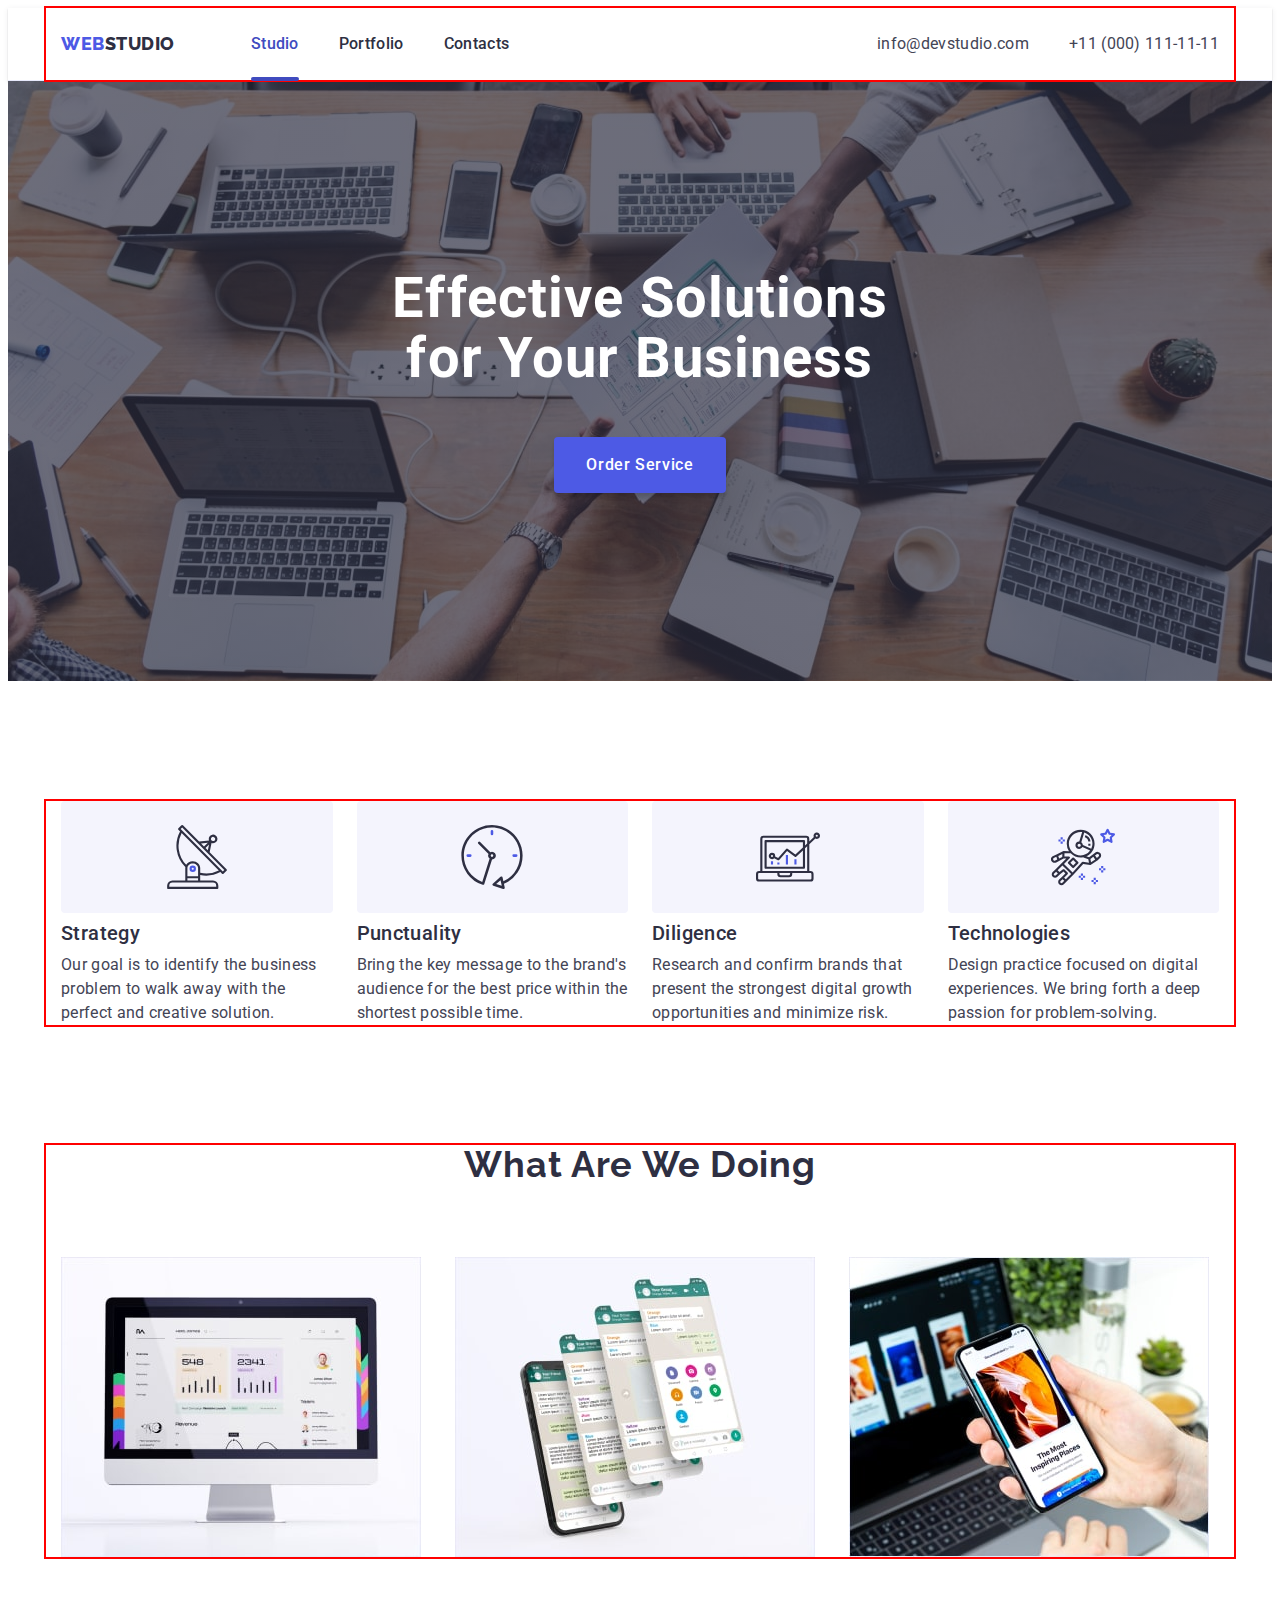
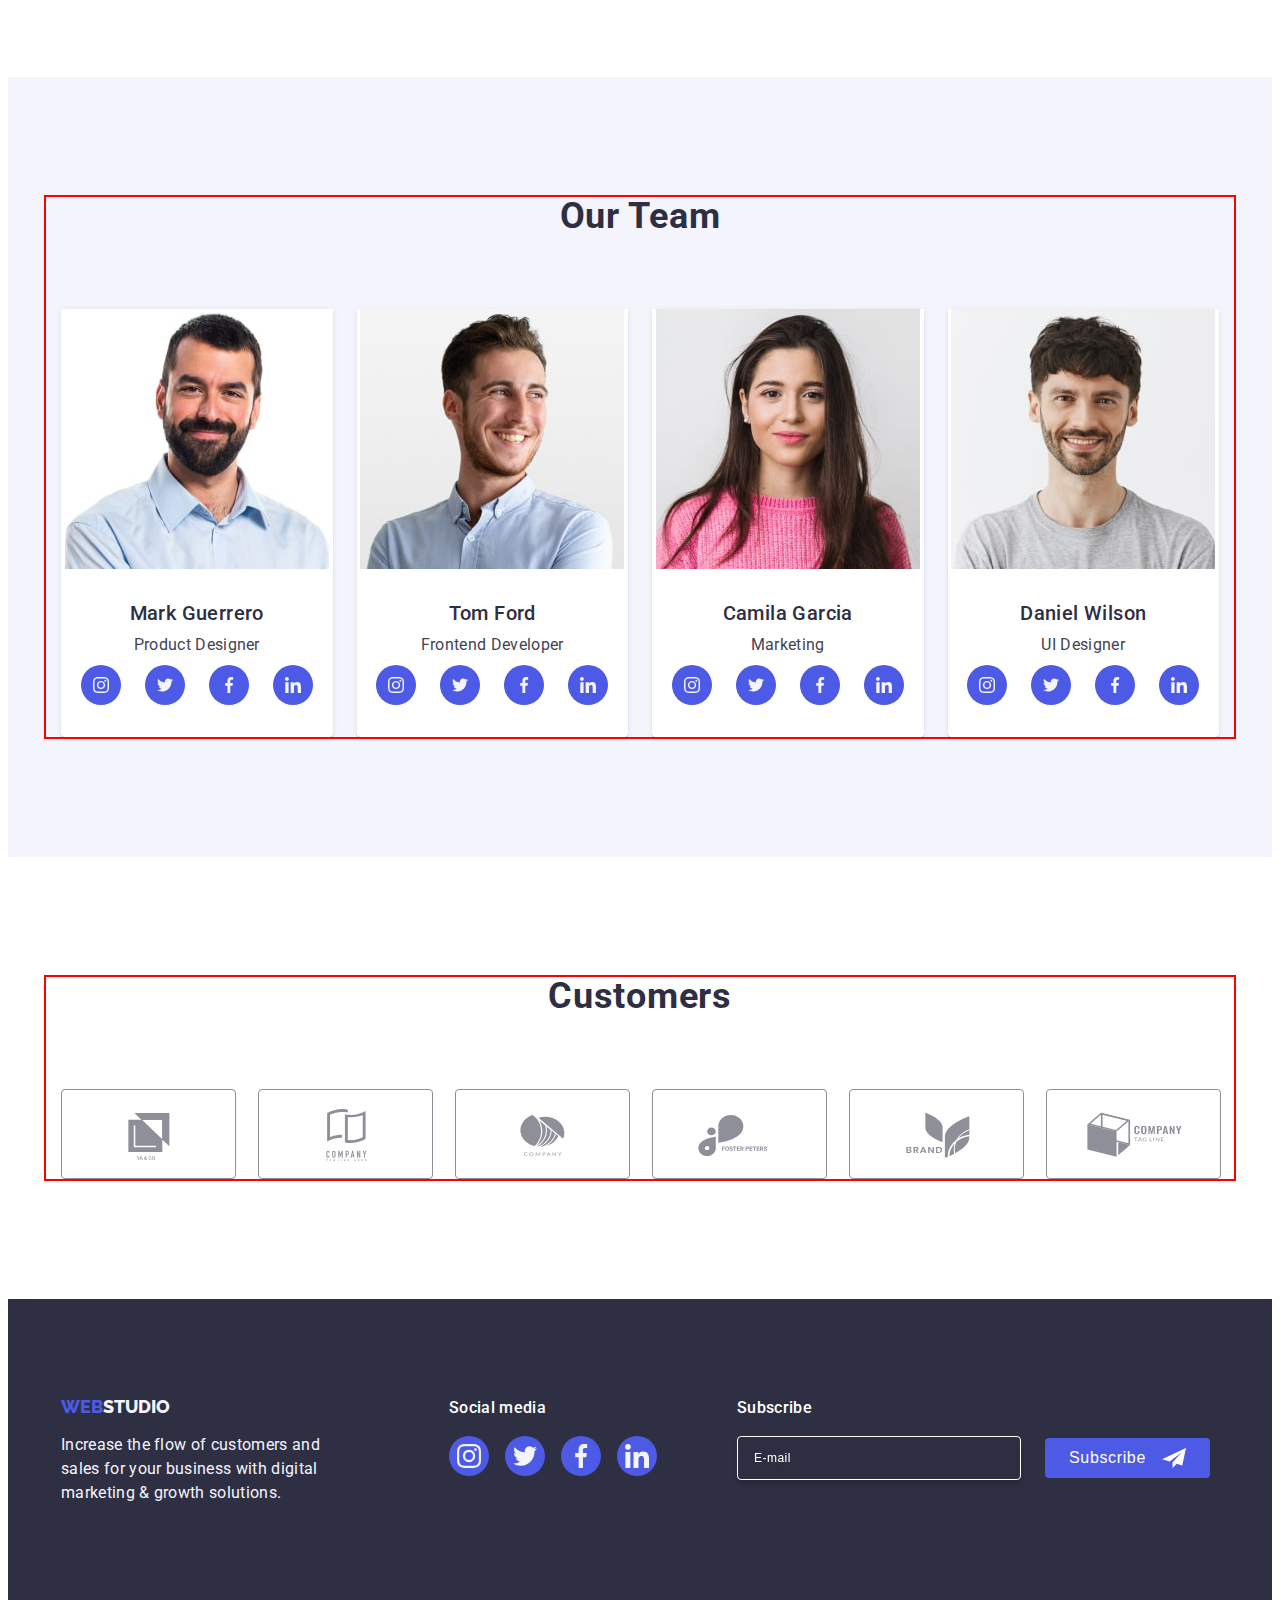
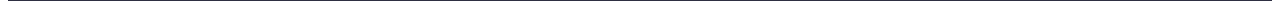
==== index.html @ d1a86eb0 "17.10" ====
<!DOCTYPE html>
<html lang="en">
  <head>
    <meta charset="UTF-8" />
    <meta name="viewport" content="width=device-width, initial-scale=1.0" />
    <title>WebStudio</title>
    <link
      rel="stylesheet"
      href="https://cdnjs.cloudflare.com/ajax/libs/modern-normalize/2.0.0/modern-normalize.min.css"
      integrity="sha512-4xo8blKMVCiXpTaLzQSLSw3KFOVPWhm/TRtuPVc4WG6kUgjH6J03IBuG7JZPkcWMxJ5huwaBpOpnwYElP/m6wg=="
      crossorigin="anonymous"
      referrerpolicy="no-referrer"
    />
    <link rel="preconnect" href="https://fonts.googleapis.com" />
    <link rel="preconnect" href="https://fonts.gstatic.com" crossorigin />
    <link
      href="https://fonts.googleapis.com/css2?family=Raleway:wght@800&family=Roboto:wght@400;500;700;900&display=swap"
      rel="stylesheet"
    />
    <link rel="stylesheet" href="./css/styles.css" />
    <link rel="stylesheet" href="./css/media.css" />
  </head>
  <body>
    <header class="header">
      <div class="container header-conteiner">
        <nav class="header-navigation">
          <a href="./index.html" class="header-logo link">Web<span class="header-logo-accent">Studio</span></a>
          <ul class="header-menu-list list">
            <li class="header-menu-item navigation">
              <a class="header-menu-link link current" href="./index.html">Studio</a>
            </li>
            <li class="header-menu-item">
              <a class="header-menu-link-two link" href="./portfolio.html">Portfolio</a>
            </li>
            <li class="header-menu-item">
              <a class="header-menu-link-two link" href="">Contacts</a></li>
          </ul>
        </nav>
        <address class="header-address">
          <ul class="header-address-list list">
            <li><a class="header-address-link link" href="mailto:info@devstudio.com">info@devstudio.com</a></li>
            <li><a class="header-address-link link" href="tel:+110001111111">+11 (000) 111-11-11</a></li>
          </ul>
        </address>
        <button type="button" class="menu-open-btn" data-menu-open>
          <svg class="menu-open-icon" width="32" height="22">
          <use href="./images/icons.svg#icon-Vector-Stroke"></use>
        </svg></button>
      </div>
      <div class="mob-menu is-hidden" data-menu>
       <div class="mob-menu-nav">
          <button type="button" class="menu-close-btn" data-menu-close>
            <svg class="close-icon" width="24" height="24">
            <use href="./images/icons.svg#icon-close-1"></use>
          </svg></button>
            <ul class="mob-menu-list list">
              <li class="mob-menu-item">
                <a class="mob-menu-link link" href="./index.html">Studio</a>
              </li>
              <li class="mob-menu-item">
                <a class="mob-menu-link-two link" href="./portfolio.html">Portfolio</a>
              </li>
              <li class="mob-menu-item">
                <a class="mob-menu-link-two link" href="">Contacts</a></li>
            </ul>
       </div>
        <address class="mob-menu-address">
          <div class="mob-menu-address-conteiner">
            <ul class="mob-menu-address-list list">
              <li><a class="mob-menu-tel-link link" href="tel:+110001111111">+11 (000) 111-11-11</a></li>
              <li><a class="mob-menu-mail-link link" href="mailto:info@devstudio.com">info@devstudio.com</a></li>  
            </ul>
          </div>
        </address>
        <div>
          <ul class="mob-menu-social-top">
            <li class="mob-menu-social-item list">
              <a class="mob-menu-social-link" href="https://www.instagram.com/">
                <svg class="mob-menu-social-icon" width="16" height="16">
                  <use href="./images/icons.svg#icon-instagram-2"></use>
                </svg>
              </a>
            </li>
            <li class="mob-menu-social-item list">
              <a class="mob-menu-social-link" href="https://www.twitter.com/">
                <svg class="mob-menu-social-icon" width="16" height="16">
                  <use href="./images/icons.svg#icon-twitter-1"></use>
                </svg>
              </a>
            </li>
            <li class="mob-menu-social-item list">
              <a class="mob-menu-social-link" href="https://www.facebook.com/">
                <svg class="mob-menu-social-icon" width="16" height="16">
                  <use href="./images/icons.svg#icon-facebook-1"></use>
                </svg>
              </a>
            </li>
            <li class="mob-menu-social-item list">
              <a class="mob-menu-social-link" href="https://www.linkedin.com/">
                <svg class="mob-menu-social-icon" width="16" height="16">
                  <use href="./images/icons.svg#icon-linkedin-1"></use>
                </svg>
              </a>
            </li>
          </ul>
        </div>
      </div>
    </header>
    <main> 
      <section class="hero">
        <div class="hero-container">
            <h1 class="hero-title">Effective Solutions for Your Business</h1>
            <button type="button" class="hero-btn" data-modal-open>Order Service</button>
        </div>
      </section> 
      <section class="advantages">
        <div class="container">
          <h2 class="visually-hidden">Advantages</h2>
          <ul class="advantages-list list">
            <li class="advantages-item">
              <div class="advantages-item-top">
                <svg class="advantages-item-icon" width="64" height="64">
                  <use href="./images/icons.svg#icon-antenna-1"></use>
                </svg>
              </div>
              <h3 class="advantages-subtitle">Strategy</h3>
              <p class="advantages-item-text">
                Our goal is to identify the business problem to walk away with
                the perfect and creative solution.
              </p>
            </li>
            <li class="advantages-item">
              <div class="advantages-item-top">
                <svg class="advantages-item-icon" width="64" height="64">
                  <use href="./images/icons.svg#icon-clock-1"></use>
                </svg>
              </div>
                <h3 class="advantages-subtitle">Punctuality</h3>
                <p class="advantages-item-text">
                  Bring the key message to the brand's audience for the best
                  price within the shortest possible time.
                </p>
            </li>
            <li class="advantages-item">
              <div class="advantages-item-top">
                <svg class="advantages-item-icon" width="64" height="64">
                  <use href="./images/icons.svg#icon-diagram-1"></use>
                </svg>
              </div> 
                <h3 class="advantages-subtitle">Diligence</h3>
                <p class="advantages-item-text">
                  Research and confirm brands that present the strongest digital
                  growth opportunities and minimize risk.
                </p>    
            </li>
            <li class="advantages-item">
              <div class="advantages-item-top">
                <svg class="advantages-item-icon" width="64" height="64">
                  <use href="./images/icons.svg#icon-astronaut-1"></use>
                </svg> 
              </div>
                <h3 class="advantages-subtitle">Technologies</h3>
                <p class="advantages-item-text">
                  Design practice focused on digital experiences. We bring forth a
                  deep passion for problem-solving.
                </p>
            </li>          
          </ul>
        </div>
      </section>
      <section class="portfolio">
        <div class="container">
          <h2 class="portfolio-title">What are we doing</h2>
          <ul class="portfolio-list list">
            <li class="portfolio-item">
              <img
                srcset="./images/computer.jpg 1x,
                ./images/computer-2x.jpg 2x"
                class="portfolio-img"
                src="./images/computer.jpg"
                alt="computer"
                width="360"
                height="300"
              />
            </li>
            <li class="portfolio-item">
              <img
              srcset="./images/phone.jpg 1x,
              ./images/phone-2x.jpg 2x"
                class="portfolio-img link"
                src="./images/phone.jpg"
                alt="phone"
                width="360"
                height="300"
              />
            </li>
            <li class="portfolio-item">
              <img
              srcset="./images/laptop.jpg 1x,
              ./images/laptop-2x.jpg 2x"
                class="portfolio-img"
                src="./images/laptop.jpg"
                alt="laptop"
                width="360"
                height="300"
              />
            </li>
          </ul>
        </div>
      </section>
      <section class="team">
        <div class="container">
          <h2 class="team-title">Our Team</h2>
          <ul class="team-list list">
            <li class="team-item">
              <img
              srcset="./images/worker-img-1.jpg 1x,
              ./images/worker-img-1-2x.jpg 2x"
                class="team-img"
                src="./images/worker-img-1.jpg"
                alt="Mark Guerrero"
                width="264"
                height="260"
              />
              <div class="team-conteiner">
                <h3 class="team-subtitle">Mark Guerrero</h3>
                <p class="team-item-text">Product Designer</p>
                <ul class="team-social-top">
                  <li class="team-social-item list">
                    <a class="team-social-link" href="https://www.instagram.com/">
                      <svg class="team-social-icon" width="16" height="16">
                        <use href="./images/icons.svg#icon-instagram-2"></use>
                      </svg>
                    </a>
                  </li>
                  <li class="team-social-item list">
                    <a class="team-social-link" href="https://www.twitter.com/">
                      <svg class="team-social-icon" width="16" height="16">
                        <use href="./images/icons.svg#icon-twitter-1"></use>
                      </svg>
                    </a>
                  </li>
                  <li class="team-social-item list">
                    <a class="team-social-link" href="https://www.facebook.com/">
                      <svg class="team-social-icon" width="16" height="16">
                        <use href="./images/icons.svg#icon-facebook-1"></use>
                      </svg>
                    </a>
                  </li>
                  <li class="team-social-item list">
                    <a class="team-social-link" href="https://www.linkedin.com/">
                      <svg class="team-social-icon" width="16" height="16">
                        <use href="./images/icons.svg#icon-linkedin-1"></use>
                      </svg>
                    </a>
                  </li>
                </ul>
              </div>
            </li>
            <li class="team-item">
              <img
              srcset="./images/worker-img-2.jpg 1x,
              ./images/worker-img-2-2x.jpg 2x"
                class="team-img"
                src="./images/worker-img-2.jpg"
                alt="Tom Ford"
                width="264"
                height="260"
              />
              <div class="team-conteiner">
                <h3 class="team-subtitle">Tom Ford</h3>
                <p class="team-item-text">Frontend Developer</p>
                 <ul class="team-social-top">
                  <li class="team-social-item list">
                    <a class="team-social-link" href="https://www.instagram.com/">
                      <svg class="team-social-icon" width="16" height="16">
                        <use href="./images/icons.svg#icon-instagram-2"></use>
                      </svg>
                    </a>
                  </li>
                  <li class="team-social-item list">
                    <a class="team-social-link" href="https://www.twitter.com/">
                      <svg class="team-social-icon" width="16" height="16">
                        <use href="./images/icons.svg#icon-twitter-1"></use>
                      </svg>
                    </a>
                  </li>
                  <li class="team-social-item list">
                    <a class="team-social-link" href="https://www.facebook.com/">
                      <svg class="team-social-icon" width="16" height="16">
                        <use href="./images/icons.svg#icon-facebook-1"></use>
                      </svg>
                    </a>
                  </li>
                  <li class="team-social-item list">
                    <a class="team-social-link" href="https://www.linkedin.com/">
                      <svg class="team-social-icon" width="16" height="16">
                        <use href="./images/icons.svg#icon-linkedin-1"></use>
                      </svg>
                    </a>
                  </li>
                </ul>
              </div>
            </li>
            <li class="team-item">
              <img
              srcset="./images/worker-img-3.jpg 1x,
              ./images/worker-img-3-2x.jpg 2x"
                class="team-img"
                src="./images/worker-img-3.jpg"
                alt="Camila Garcia"
                width="264"
                height="260"
              />
              <div class="team-conteiner">
                <h3 class="team-subtitle">Camila Garcia</h3>
                <p class="team-item-text">Marketing</p>
                <ul class="team-social-top">
                  <li class="team-social-item list">
                    <a class="team-social-link" href="https://www.instagram.com/">
                      <svg class="team-social-icon" width="16" height="16">
                        <use href="./images/icons.svg#icon-instagram-2"></use>
                      </svg>
                    </a>
                  </li>
                  <li class="team-social-item list">
                    <a class="team-social-link" href="https://www.twitter.com/">
                      <svg class="team-social-icon" width="16" height="16">
                        <use href="./images/icons.svg#icon-twitter-1"></use>
                      </svg>
                    </a>
                  </li>
                  <li class="team-social-item list">
                    <a class="team-social-link" href="https://www.facebook.com/">
                      <svg class="team-social-icon" width="16" height="16">
                        <use href="./images/icons.svg#icon-facebook-1"></use>
                      </svg>
                    </a>
                  </li>
                  <li class="team-social-item list">
                    <a class="team-social-link" href="https://www.linkedin.com/">
                      <svg class="team-social-icon" width="16" height="16">
                        <use href="./images/icons.svg#icon-linkedin-1"></use>
                      </svg>
                    </a>
                  </li>
                </ul>
              </div>
            </li>
            <li class="team-item">
              <img
              srcset="./images/worker-img-4.jpg 1x,
              ./images/worker-img-4-2x.jpg 2x"
                class="team-img"
                src="./images/worker-img-4.jpg"
                alt="Daniel Wilson"
                width="264"
                height="260"
              />
              <div class="team-conteiner">
                <h3 class="team-subtitle">Daniel Wilson</h3>
                <p class="team-item-text">UI Designer</p>
                <ul class="team-social-top">
                  <li class="team-social-item list">
                    <a class="team-social-link" href="https://www.instagram.com/">
                      <svg class="team-social-icon" width="16" height="16">
                        <use href="./images/icons.svg#icon-instagram-2"></use>
                      </svg>
                    </a>
                  </li>
                  <li class="team-social-item list">
                    <a class="team-social-link" href="https://www.twitter.com/">
                      <svg class="team-social-icon" width="16" height="16">
                        <use href="./images/icons.svg#icon-twitter-1"></use>
                      </svg>
                    </a>
                  </li>
                  <li class="team-social-item list">
                    <a class="team-social-link" href="https://www.facebook.com/">
                      <svg class="team-social-icon" width="16" height="16">
                        <use href="./images/icons.svg#icon-facebook-1"></use>
                      </svg>
                    </a>
                  </li>
                  <li class="team-social-item list">
                    <a class="team-social-link" href="https://www.linkedin.com/">
                      <svg class="team-social-icon" width="16" height="16">
                        <use href="./images/icons.svg#icon-linkedin-1"></use>
                      </svg>
                    </a>
                  </li>
                </ul>
              </div>
            </li>
          </ul>
        </div>
      </section>
      <section class="customers">
        <div class="container">
          <h2 class="customers-title">Customers</h2>
          <ul class="customers-list list">
            <li class="customers-item">
              <a class="customers-item-top" href="">
                <svg class="customers-item-icon" width="104" height="56">
                  <use href="./images/icons.svg#icon-Logo-1"></use>
                </svg>
              </a>
            </li>
            <li class="customers-item">
              <a class="customers-item-top" href="">
                <svg class="customers-item-icon" width="104" height="56">
                  <use href="./images/icons.svg#icon-Logo-2"></use>
                </svg>
              </a>
            </li>
            <li class="customers-item">
              <a class="customers-item-top" href="">
                <svg class="customers-item-icon" width="104" height="56">
                  <use href="./images/icons.svg#icon-Logo-3"></use>
                </svg>
              </a>
            </li>
            <li class="customers-item">
              <a class="customers-item-top" href="">
                <svg class="customers-item-icon" width="104" height="56">
                  <use href="./images/icons.svg#icon-Logo-4"></use>
                </svg>
              </a>
            </li>
            <li class="customers-item">
              <a class="customers-item-top" href="">
                <svg class="customers-item-icon" width="104" height="56">
                  <use href="./images/icons.svg#icon-Logo-5"></use>
                </svg>
              </a>
            </li>
            <li class="customers-item">
              <a class="customers-item-top" href="">
                <svg class="customers-item-icon" width="104" height="56">
                  <use href="./images/icons.svg#icon-Logo-6"></use>
                </svg>
              </a>
            </li>                   
          </ul>
        </div>
      </section>
    </main>
    <footer class="footer">
      <div class="footer-conteiner">
        <div class="footer-container-one"> 
          <a href="./index.html" class="footer-logo link"
            >Web<span class="footer-logo-accent">Studio</span></a
          >
          <p class="footer-text">
            Increase the flow of customers and sales for your business with
            digital marketing & growth solutions.
          </p> 
        </div>
          <div class="footer-conteiner-two">
            <p class="footer-title-social">Social media</p>
            <ul class="footer-social-list list">
              <li class="footer-social-item">
                <a class="footer-social-link link" href="">
                  <svg class="footer-imag-icon" width="24" height="24">
                    <use href="./images/icons.svg#icon-instagram-2"></use>
                  </svg>
                </a>
              </li>
              <li class="footer-social-item">
                <a class="footer-social-link link" href="">
                  <svg class="footer-imag-icon" width="24" height="24">
                    <use href="./images/icons.svg#icon-twitter-1"></use>
                  </svg>
                </a>
              </li>
              <li class="footer-social-item">
                <a class="footer-social-link link" href="">
                  <svg class="footer-imag-icon" width="24" height="24">
                    <use href="./images/icons.svg#icon-facebook-1"></use>
                  </svg>
                </a>
              </li>
              <li class="footer-social-item">
                <a class="footer-social-link link" href="">
                  <svg class="footer-imag-icon" width="24" height="24">
                    <use href="./images/icons.svg#icon-linkedin-1"></use>
                  </svg>
                </a>
              </li>
            </ul>
          </div> 
          <div class="footer-conteiner-form">
            <p class="footer-form-text">Subscribe</p> 
            <form class="footer-form">
              <label aria-label="footer email input" class="footer-input-label">
                <input type="email"
                name="footer-mail"
                class="footer-input"
                placeholder="E-mail" /></label>
              <button type="submit" class="footer-btn">Subscribe
                <svg class="footer-btn-icon" width="24" height="24">
                  <use href="./images/icons.svg#icon-Frame-3"></use>
                </svg> 
              </button>
            </form> 
          </div>     
      </div>
    </footer>
    <div class="backdrow is-hidden" data-modal>
      <div class="modal">
        <button type="button" class="modal-close-btn" data-modal-close>
          <svg class="close-icon" width="8" height="8">
            <use href="./images/icons.svg#icons-close-black"></use>
          </svg>
        </button>
        <p class="modal-title">Leave your contacts and we will call you back</p>
        <form action="#" class="modal-form">
          <div class="modal-field">
            <label for="user-name" class="modal-label">Name</label> 
            <div class="modal-input-wrap">
                <input 
                  type="text" 
                  class="modal-input" 
                  name="user-name" 
                  placeholder="Name" 
                  required
                  minlength="2"
                  maxlength="10"
                  id="user-name"
                  />
                  <svg class="modal-icon" width="18" height="24">
                    <use href="./images/icons.svg#icon-person-black-18dp-1"></use>
                  </svg>
              </div>
          </div>
          <div class="modal-field">
            <label for="user-phone" class="modal-label">Phone</label>
            <div class="modal-input-wrap">
                <input 
                  type="tel" 
                  class="modal-input" 
                  name="user-phone"
                  placeholder="Phone" 
                  required
                  minlength="2"
                  maxlength="10"
                  id="user-phone"
                  />
                  <svg class="modal-icon" width="18" height="24">
                    <use href="./images/icons.svg#icon-phone-black-18dp-1"></use>
                  </svg>
             </div>
         </div>
         <div class="modal-field">
            <label for="user-email" class="modal-label">Email</label>
              <div class="modal-input-wrap">
                <input 
                  type="email" 
                  class="modal-input"
                  name="user-email"
                  placeholder="Email" 
                  required
                  minlength="2"
                  maxlength="10"
                  id="user-email"  
                  />
                  <svg class="modal-icon" width="18" height="24">
                    <use href="./images/icons.svg#icon-email-black-18dp-1"></use>
                  </svg>
              </div>
          </div>
          <div class="modal-field-textarea">
            <label for="user-comment" class="modal-label">Comment</label>
              <textarea 
                name="user-comment" 
                id="user-comment" 
                class="modal-comment" 
                placeholder="Text input"></textarea>
          </div>
          <div class="modal-field-checkbox">
            <input
            type="checkbox"
            id="user-privacy"
            name="user-privacy" 
            value="true"
            class="modal-check visually-hidden"
            />
            <label for="user-privacy" class="modal-check-text">
              <span class="modal-user-privacy-span">
                <svg class="check-icon" width="10" height="8">
                  <use href="./images/icons.svg#icon-Vector"></use>
                </svg>
              </span>
              I accept the terms and conditions of the <a href="" class="modal-check-link">Privacy Policy</a></label>
          </div>
          <button type="submit" class="modal-btn">Send</button>
        </form>
      </div>
    </div>
    <script src="./js/modal.js"></script>
     <script src="./js/menu.js"></script>
  </body>
</html>
---- css/styles.css ----
:root {
  /* Fonts */
  --primary-font: "Roboto", sans-serif;
  --secondary-font: "Raleway", sans-serif;

  /* Colors */
  --iris-cl: #4d5ae5;
  --ocean-cl: #404bbf;
  --navy-blue-cl: #2e2f42;
  --green-cl: #31d0aa;
  --main-cl: #434455;
  --light-slate-cl: #8e8f99;
  --cornflower-cl: #e7e9fc;
  --cloud-cl: #f4f4fd;
  --navy-blue-modal-cl: #2e2f42;
  --grey-cl: #2e2f42;
  --white-cl: #ffffff;
  --dairy-cl: #fcfcfc;
}

body {
  font-family: var(--primary-font);
  color: var(--main-cl);
  background-color: var(--white-cl);
}

.link {
  text-decoration: none;
  color: currentColor;
}
.list {
  list-style-type: none;
}
p, h1, h2, h3, h4, h5, h6 {
  margin-top: 0;
  margin-bottom: 0;
}
img {
  display: block;
}
ul, ol {
  padding-left: 0;
  margin-top: 0;
  margin-bottom: 0;
}
/*! -------------STYLES--------------------------- */
.container {
  width: 100%;
  max-width: 1158px;
  padding-left: 15px;
  padding-right: 15px;
  margin: 0 auto;
  outline: 2px solid red;
}
/*! -------------HEADER--------------------------- */
.header {
 border-bottom: 1px solid var(--cornflower-cl);
 box-shadow: 0px 2px 1px rgba(46, 47, 66, 0.08), 0px 1px 1px rgba(46, 47, 66, 0.16), 0px 1px 6px rgba(46, 47, 66, 0.08); 
}
.header-navigation {
  display: flex;
  align-items: center;
}
.header-conteiner {
  display: flex;
  align-items: center;
}

.header-logo {
color: var(--iris-cl);
font-family: var(--secondary-font);
font-size: 18px;
font-weight: 800;
line-height: 1.17;
letter-spacing: 0.03em;
text-transform: uppercase;
/* margin-right: 76px; */
}

.header-logo-accent {
color: var(--navy-blue-modal-cl);
}
.header-menu-list {
display: none;
gap: 40px;
}
.header-menu-item {
}

.header-menu-link {
  color: var(--ocean-cl);
  font-size: 16px;
  font-weight: 500;
  line-height: 1.5;
  letter-spacing: 0.02em;
  padding-top: 24px;
  padding-bottom: 24px;
  display: block;
  position: relative;
  transition: color 250ms cubic-bezier(0.4, 0, 0.2, 1);
}
.header-menu-link-two {
  color: var(--grey-cl);
  font-size: 16px;
  font-weight: 500;
  line-height: 1.5;
  letter-spacing: 0.02em;
  padding-top: 24px;
  padding-bottom: 24px;
  display: block;
  position: relative;
  transition: color 250ms cubic-bezier(0.4, 0, 0.2, 1);
}

.current::after{
  content: "";
  position: absolute;
  left: 0;
  bottom: -1px;
  background-color: var(--ocean-cl);
  border-radius: 2px;
  width: 100%;
  height: 4px;
}
.current {
position: relative;
display: block;
color: var(-ocean-cl);
transition-property: color 250ms cubic-bezier(0.4, 0, 0.2, 1);
}

.header-menu-link:hover {
  color: var(--ocean-cl);
  }
.header-menu-link:focus {
    color: var(--ocean-cl);
  }

.header-address-link:hover {
color: var(--ocean-cl);
}
.header-address-link:focus {
  color: var(--ocean-cl);
}
.header-address {
  font-style: normal;
  margin-left: auto; 
}
.header-address-list {
  display: none;
  gap: 40px;
}
.header-address-link {
  color: var(--main-cl);
  font-size: 16px;
  line-height: 1.5;
  letter-spacing: 0.02em;
  transition: color 250ms cubic-bezier(0.4, 0, 0.2, 1);
}
.menu-open-icon {
  fill: var(--navy-blue-cl);
  transition: transform;
}
.menu-open-btn {
  margin-left: auto;
  margin-top: 24px;
  margin-bottom: 24px;
  border: none;
  background: transparent;
}
.mob-menu {
  position: fixed;
  top: 0;
  left: 0;
  height: 100%;
  width: 100%;
  z-index: 20;
  background-color: var(--white-cl);
  padding-top: 24px;
  padding-right: 24px;
  padding-bottom: 40px;
  padding-left: 40px;
  display: flex;
  flex-direction: column;
  justify-content: space-between;
  overflow: auto;
}
.mob-menu-nav {
  margin-bottom:auto;
}
.menu-close-btn {
  display: block;
  margin-left: auto;
  margin-bottom: 32px;
  border: none;
  background: transparent;
}
.mob-menu-list {
 
}

.mob-menu-item:not(:last-child) {
  margin-bottom: 40px;
}
.mob-menu-link {
  color: var(--ocean-cl);
  font-size: 36px;
  line-height: 1.11;
  letter-spacing: 0.02em;
  text-transform: capitalize;
  margin-bottom: 40px;
  font-weight: 700;
}
.mob-menu-link-two {
color: var(--navy-blue-cl);
font-size: 36px;
line-height: 1.11;
letter-spacing: 0.02em;
text-transform: capitalize;
font-weight: 700;
}

.mob-menu-address-conteiner {
  margin-bottom: 48px;
}

.mob-menu-address-list {
display: flex;
flex-direction: column;
gap: 40px;
}

.mob-menu-tel-link {
color: var(--iris-cl);
font-size: 24px;
line-height: 1.11; 
letter-spacing: 0.02em;
text-transform: capitalize;
font-style: normal;
font-weight: 700;
}
.mob-menu-mail-link {
color: var(--main-cl);
font-size: 20px;
font-weight: 500;
line-height: 1.2;
letter-spacing: 0.02em;
font-style: normal;
}

.mob-menu-social-top {
  display: flex;
  gap: 56px;
}
.mob-menu-social-item {
  width: 40px;
  height: 40px;
}
.mob-menu-social-link {
  width: 100%;
  height: 100%;
  background-color: var(--iris-cl);
  border-radius: 50%;
  display: flex;
  align-items: center;
  justify-content: center;
  transition: background-color 250ms cubic-bezier(0.4, 0, 0.2, 1);
}
.mob-menu-social-icon {
  fill: transparent;
  stroke: var(--iris-cl);
}

/*! -------------HERO--------------------------- */

.hero {
  padding-top: 112px;
  padding-bottom: 112px;
  max-width: 428px;
  margin: 0 auto;
  background-color: var(--navy-blue-modal-cl); 
  background-image: linear-gradient(rgba(46, 47, 66, 0.70), rgba(46, 47, 66, 0.70)), url(../images/hero-bg-mobile.jpg);
  background-repeat: no-repeat;
  background-position: center;
  background-size: cover;
}
@media (min-device-pixel-ratio: 2),
(min-resolution: 192dpi),
(min-resolution: 2dppx) {
  .hero {
    background-image: linear-gradient(rgba(46, 47, 66, 0.70), rgba(46, 47, 66, 0.70)), url(../images/hero-bg-mobile-2x.jpg); 
  }
}


.hero-title {
  color: var(--white-cl);
  text-align: center;
  font-size: 36px;
  line-height: 1.11;
  letter-spacing: 0.02em;
  margin-bottom: 72px;
  max-width: 320px;
  margin-right: auto;
  margin-left: auto;
}
.hero-btn {
  background-color: var(--iris-cl);
  color: var(--white-cl);
  font-family: var(--primary-font);
  font-size: 16px;
  font-weight: 500;
  line-height: 1.5;
  letter-spacing: 0.04em;
  cursor: pointer; 
  display: block;
  margin: 0 auto;
  padding: 16px 32px;
  border-radius: 4px;
  box-shadow: 0px 4px 4px 0px rgba(0, 0, 0, 0.15);
  border: none;
  min-width: 169px;
  transition: background-color 250ms cubic-bezier(0.4, 0, 0.2, 1);
}

.hero-btn:hover {
  background-color: var(--ocean-cl);
  }
  
.hero-btn:focus {
  background-color: var(--ocean-cl);
}

/*! -------------advantages--------------------------- */
.advantages {
  padding-top: 96px;
  padding-bottom: 96px;
}

.visually-hidden {
position: absolute;
width: 1px;
height: 1px;
margin: -1px;
border: 0;
padding: 0;
white-space: nowrap;
clip-path: inset(100%);
clip: rect(0 0 0 0);
overflow: hidden;
}

.advantages-list {
  display: flex;
  gap: 72px;
  flex-wrap: wrap;
}
.advantages-item {
  /* width: calc((100% - 3 * 24px )/ 4);  */
}
.advantages-item-top {
  width: 100%;
  height: 112px;
  display: flex;
  align-items: center;
  justify-content: center;
  border-radius: 4px;
  background: var(--cloud-cl);
  margin-bottom: 8px;
  display: none;
}
.advantages-subtitle {
  color: var(--navy-blue-modal-cl);
  font-size: 36px;
  line-height: 1.11;
  letter-spacing: 0.02em;
  margin-bottom: 8px;
  text-align: center;
  text-transform: capitalize;
}
.advantages-item-text {
  color: var(--slate-cl);
  font-size: 16px;
  font-weight: 500;
  line-height: 1.5;
  letter-spacing: 0.02em;
}
/*! -------------portfolio------------------------- */

.portfolio {
padding-bottom: 120px;
display: none;
}
.portfolio-title {
  color: var(--navy-blue-modal-cl);
  text-align: center;
  font-family: var(--secondary-font);
  font-size: 36px;
  line-height: 1.11;
  letter-spacing: 0.02em;
  text-transform: capitalize;
  margin-bottom: 72px;
  margin-right: auto;
  margin-left: auto;
}
.portfolio-list {
  display: flex;
  gap: 24px;
}
.portfolio-item {
display: inline-flex;
flex-direction: column;
align-items: flex-start;
width: calc((100% - 2 * 24px )/ 3); 
}
.portfolio-img {
}

/*! -------------team------------------------- */
.team {
  background-color: var(--cloud-cl);
  padding-top: 96px;
  padding-bottom: 96px;
}
.team-title {
  color: var(--navy-blue-modal-cl);
  text-align: center;
  font-size: 36px;
  line-height: 1.11;
  letter-spacing: 0.02em;
  text-transform: capitalize;
  margin-bottom: 72px;
}
.team-list {
  display: flex;
  flex-wrap: wrap;
  gap: 72px;
}
.team-item {
  width: 100%;
  /* width: calc((100% - 3 * 24px )/ 4);  */
  background-color: var(--white-cl);
  border-radius: 0px 0px 4px 4px;
  box-shadow: 0px 2px 1px 0px rgba(46, 47, 66, 0.08), 0px 1px 1px 0px rgba(46, 47, 66, 0.16), 0px 1px 6px 0px rgba(46, 47, 66, 0.08);
  text-align: center;
}
.team-img {
  margin: 0 auto;
}

.team-conteiner {
  display: block;
  padding-top: 32px;
  padding-bottom: 32px;
}

.team-subtitle {
  color: var(--navy-blue-modal-cl);
  text-align: center;
  font-size: 20px;
  font-weight: 500;
  line-height: 1.2;
  letter-spacing: 0.02em;
  margin-bottom: 8px;
}
.team-item-text {
  color: var(--main-cl);
  text-align: center;
  font-size: 16px;
  line-height: 1.5;
  letter-spacing: 0.02em;
  margin-bottom: 8px;
}
.team-social-top {
  display: flex;
  flex-wrap: wrap;
  justify-content: center;
  gap: 24px;
}
.team-social-item {
  width: 40px;
  height: 40px;
}
.team-social-link {
  width: 100%;
  height: 100%;
  border-radius: 50%;
  display: flex;
  align-items: center;
  justify-content: center;
  background-color: var(--iris-cl);
  transition: background-color 250ms cubic-bezier(0.4, 0, 0.2, 1);
}
.team-social-link:hover,
.team-social-link:focus {
  background-color: var(--ocean-cl);
  }
.team-social-icon {
  fill: var(--cloud-cl);
}

/*! -------------customers------------------------- */
.customers {
  background-color: var(--white-cl);
  padding-top: 96px;
  padding-bottom: 96px;
}
.customers-title {
  color: var(--navy-blue-modal-cl);
  text-align: center;
  font-size: 36px;
  line-height: 1.11;
  letter-spacing: 0.02em;
  text-transform: capitalize;
  margin-bottom: 72px;
}
.customers-list {
  display: flex;
  flex-wrap: wrap;
  gap: 72px 16px;
}

.customers-item {
  width: 100%;
  /* width: calc((100% - 5 * 24px )/ 6); */
  width: calc((100% - 16px )/ 2)
}
.customers-item-top {
  width: 100%;
  height: 88px;
  display: flex;
  align-items: center;
  justify-content: center;
  border-radius: 4px;
  border: 1px solid var(--light-slate-cl);
  color: var( --light-slate-cl);
  transition: border-color 250ms cubic-bezier(0.4, 0, 0.2, 1), color 250ms cubic-bezier(0.4, 0, 0.2, 1); 
}
.customers-item-top:hover,
.customers-item-top:focus {
 color: var(--ocean-cl); 
 border-color: var(--ocean-cl);
}

.customers-item-icon {
  flex-shrink: 0;
  fill: currentColor;
}

/*! -------------footer------------------------- */
.footer {
  background-color: var(--navy-blue-modal-cl);
  padding-top: 97.5px;
  padding-bottom: 96px;
}
.footer-conteiner {
  display: flex;
  /* align-items: baseline; */
  flex-direction: column;
  justify-content: center;
  align-items: center;
}

.footer-container-one{
  /* margin-right: 120px; */
  margin-bottom: 72px;
}

.footer-conteiner-two {
  /* margin-right: 80px; */
  margin-bottom: 72px;
}
.footer-conteiner-form {
}
.footer-form {
  display: flex;
  gap: 24px;
  flex-direction: column;
}

.footer-form-text {
color: var(--white-cl);
font-size: 16px;
font-weight: 500;
line-height: 1.5;
letter-spacing: 0.02em;
margin-bottom: 16px;
display: flex;
justify-content: center;
}
.footer-input-label {
}

.footer-input {
width: 290px;
height: 40px;
border-radius: 4px;
border: 1px solid var(--white, #FFF);
box-shadow: 0px 4px 4px 0px rgba(0, 0, 0, 0.15);
background-color: transparent;
font-size: 12px;
line-height: 1.5;
letter-spacing: 0.04em;
padding-left: 16px;
filter: drop-shadow(0px 4px 4px rgba(0, 0, 0, 0.15)); 
color: var(--white-cl);

}

.footer-input::placeholder {
color: var(--white-cl);
}
.footer-logo {
  color: var(--iris-cl);
  font-family: var(--secondary-font);
  font-size: 18px;
  font-style: normal;
  font-weight: 800;
  line-height: 1.17; 
  letter-spacing: 0.03;
  text-transform: uppercase;
  display: flex;
  justify-content: center;
  margin-bottom: 16px;
}
.footer-logo-accent {
  color: var(--cloud-cl);
}
.footer-text {
  color: var(--cloud-cl);
  font-size: 16px;
  line-height: 1.5;
  letter-spacing: 0.02em;
  max-width: 268px;
}
.footer-container-logo {
  display: flex;
}
.container-social {

}

.footer-title-social {
font-family: var(--primary-font);
font-size: 16px;
font-weight: 500;
line-height: 1.5;
letter-spacing: 0.02em;
color: var(--white-cl);
margin-bottom: 16px;
display: flex;
justify-content: center;
}

.footer-social-list {
  display: flex;
  gap: 16px;
}
.footer-social-item {
  width: 40px;
  height: 40px;
}
.footer-social-link {
  width: 100%;
  height: 100%;
  background-color: var(--iris-cl);
  border-radius: 50%;
  display: flex;
  align-items: center;
  justify-content: center;
  transition: background-color 250ms cubic-bezier(0.4, 0, 0.2, 1);
}
.footer-social-link:hover,
.footer-social-link:focus {
  background-color: var(--green-cl);
}
.footer-imag-icon {
  fill: var(--cloud-cl);
}

.footer-btn {
  width: 165px;
  height: 40px;
  border-radius: 4px;
  background-color: var(--iris-cl); 
  color: var(--white-cl);
  display: inline-flex;
  padding: 8px 24px;
  justify-content: center;
  align-items: center;
  font-size: 16px;
  font-weight: 500;
  line-height: 1.5;
  letter-spacing: 0.04em;
  cursor: pointer;
  border: none;
  margin: auto;
}
.footer-btn-icon {
  margin-left: 16px;
  fill: var(--white-cl);
}
/*! -------------portf------------------------- */

.portf {
  padding: 96px 0 120px 0;
}
.portf-list {
  display: flex;
  justify-content: center; 
  gap: 24px;
  margin-bottom: 72px;
}
.portfolio-list-style-last {
  margin-right: 0px;
}

.portf-btn-one {
background-color: var(--cloud-cl);
color: var( --iris-cl);
text-align: center;
font-family: var(--primary-font);
font-size: 16px;
font-weight: 500;
line-height: 1.5;
letter-spacing: 0.04em;
cursor: pointer;
padding-top: 12px; 
padding-bottom: 12px; 
padding-left: 24px; 
padding-right: 24px;
border: 1px solid var(--cornflower-cl);
transition: color 250ms cubic-bezier(0.4, 0, 0.2, 1), background-color 250ms cubic-bezier(0.4, 0, 0.2, 1), border-color 250ms cubic-bezier(0.4, 0, 0.2, 1), box-shadow 250ms cubic-bezier(0.4, 0, 0.2, 1);
}
.portf-btn-one:hover {
  color: var(--white-cl);
  background-color: var(--ocean-cl);
  border: 1px solid transparent;
  box-shadow: 0px 3px 1px rgba(0, 0, 0, 0.1), 0px 2px 1px rgba(0, 0, 0, 0.08), 0px 2px 2px rgba(0, 0, 0, 0.12);
  }
.portf-btn-one:focus {
  color: var(--white-cl);
  background-color: var(--ocean-cl);
  border: 1px solid transparent;
  border-radius: 4px;
  box-shadow: 0px 3px 1px rgba(0, 0, 0, 0.1), 0px 2px 1px rgba(0, 0, 0, 0.08), 0px 2px 2px rgba(0, 0, 0, 0.12);
  }

.portf-list-nty {
  display: flex;
  flex-wrap: wrap;
  gap: 48px 24px;
}
.portf-item-conteiner {
  width: calc((100% - 2 * 24px )/ 3);
}
.portf-item {
  display: block;
  transition: box-shadow 250ms cubic-bezier(0.4, 0, 0.2, 1);
}
.portf-item-cover-wrap {
  position: relative;
  overflow: hidden;
}
.portf-img {
  text-align: center;
  transition: box-shadow 250ms cubic-bezier(0.4, 0, 0.2, 1);
}
.portf-item-cover-text {
color: var(--cloud-cl);
font-size: 16px;
line-height: 1.5;
letter-spacing: 0.02em;
position: absolute;
top: 0;
padding: 40px 32px;
background-color: var(--iris-cl);
height: 100%;
transform: translateY(100%); 
transition: transform 250ms cubic-bezier(0.4, 0, 0.2, 1);
}

.portf-item:hover .portf-item-cover-text,
.portf-item:focus .portf-item-cover-text {
  transform: translateY(0%);
}

.portf-item:hover,
.portf-item:focus {
  box-shadow: 0px 1px 6px rgba(46, 47, 66, 0.08), 0px 1px 1px rgba(46, 47, 66, 0.16), 0px 2px 1px rgba(46, 47, 66, 0.08); 
}

.portf-subtitle {
background-color: var(--white-cl);
color: var(--grey-cl);
font-family: var(--primary-font);
font-size: 20px;
font-weight: 500;
line-height: 1.2;
letter-spacing: 0.02em;
text-align: left;
margin-bottom: 8px;
}
.portf-item-text {
background-color: var(--white-cl); 
color: var(--main-cl);
font-size: 16px;
line-height: 1.5; 
letter-spacing: 0.02em;
text-align:nleft;
}
.conteiner-portf-item {
  display: block;
  padding: 32px 16px;
  border: 1px solid var(--cornflower-cl);
  border-top: none;
}

/*! -------------modal------------------------- */
.backdrow {
  position: fixed;
  width: 100%;
  height: 100%;
  background-color: rgba(46, 47, 66, 0.4);
  top: 0;
  transition: opacity 250ms cubic-bezier(0.4, 0, 0.2, 1), visibility 250ms cubic-bezier(0.4, 0, 0.2, 1);
}
.close-icon {
  fill: var(--navy-blue-cl);
  transition: transform ;
}

.backdrow.is-hidden .modal {
  transform:  translate(-50%, -50%) scale(0);
}
.modal {
  width: 310px;
  min-height: 584px;
  background-color: var(--dairy-cl);
  border-radius: 4px;
  position: absolute;
  top: 50%;
  left: 50%;
  box-shadow: 0px 1px 1px rgba(0, 0, 0, 0.14), 0px 1px 3px rgba(0, 0, 0, 0.12), 0px 2px 1px rgba(0, 0, 0, 0.2);
  transform: translate(-50%, -50%) scale(1);
  transition: transform 250ms cubic-bezier(0.4, 0, 0.2, 1);
  padding: 72px 24px 24px 24px;
}
.modal-title {  
margin-bottom: 16px;
color: var(--navy-blue-cl);
text-align: center;
font-size: 16px;
font-weight: 500;
line-height: 1.5;
letter-spacing: 0.02em;
}
.modal-form {
}
.modal-field {
   margin-bottom: 8px;
}
.modal-field-textarea {
  margin-bottom: 16px;
}

.modal-field-checkbox {
  margin-bottom: 24px;
}
.modal-input {
  width: 100%;
  height: 40px;
  background-color: transparent;
  border-radius: 4px;
  border: 1px solid var(--navy-blue-modal-cl, rgba(46, 47, 66, 0.40));
  padding-left: 38px;
  padding-right: 24px;
  outline: transparent;
  transition: border-color 250ms cubic-bezier(0.4, 0, 0.2, 1); 
  border: 1px solid rgba(46, 47, 66, 0.4); 
}
.modal-input:focus {
  border-color: var(--iris-cl);
}
.modal-input:focus + .modal-icon {
  fill: var(--iris-cl);
}
.modal-label {
color: var(--light-slate-cl);
font-size: 12px;
line-height: 1.17; 
letter-spacing: 0.04em;
width: 34px;
height: 14px;
margin-bottom: 4px;
display: block;
}
.modal-input-wrap {
  position: relative;
}
.modal-icon {
  fill: var(--navy-blue-cl);
  position: absolute;
  left: 16px;
  top: 50%;
  transform: translateY(-50%);
  transition: fill 250ms cubic-bezier(0.4, 0, 0.2, 1);
}
.modal-comment {
  width: 100%;
  height: 120px;
  background-color: transparent;
  border-radius: 4px;
  padding: 8px 16px;
  outline: transparent;
  transition: border-color 250ms cubic-bezier(0.4, 0, 0.2, 1);  
  resize: none;
  font-size: 12px;
  line-height: 1.17;
  letter-spacing: 0.04em;
  color: rgba(46, 47, 66, 0.4);
  border: 1px solid rgba(46, 47, 66, 0.4);
}
.modal-comment:focus {
  border-color: var(--iris-cl);
}

.modal-check {
}
.modal-check-text {
color: var(--light-slate-cl);
font-size: 12px;
line-height: 1.17; /* 116.667% */
letter-spacing: 0.04em;
}

.modal-check-link {
  text-decoration-line: underline;
  color: var(--iris-cl);
  margin-left: 5px;
}
.modal-check-text span {
display: inline-flex;
width: 16px;
height: 16px;
margin-right: 12px;
align-items: center;
justify-content: center;
fill: transparent;
border: 1px solid rgba(46, 47, 66, 0.4);
border-radius: 2px; 
transition: background-color 250ms cubic-bezier(0.4, 0, 0.2, 1), border 250ms cubic-bezier(0.4, 0, 0.2, 1), fill 250ms cubic-bezier(0.4, 0, 0.2, 1);

}
.check-icon {
}
.modal-check:checked + .modal-check-text span {
 background-color: var(--ocean-cl);
 border: none;
 fill: var(--cloud-cl);
}

.modal-btn {
  background-color: var(--iris-cl);
  color: var(--white-cl);
  font-family: var(--primary-font);
  font-size: 16px;
  font-weight: 500;
  line-height: 1.5;
  letter-spacing: 0.04em;
  cursor: pointer; 
  display: block;
  margin: 0 auto;
  padding: 16px 32px;
  border-radius: 4px;
  box-shadow: 0px 4px 4px 0px rgba(0, 0, 0, 0.15);
  border: none;
  min-width: 169px;
  transition: background-color 250ms cubic-bezier(0.4, 0, 0.2, 1);
}

.modal-close-btn { 
  position: absolute;
  top: 24px;
  right: 24px;
  width: 24px;
  height: 24px;
  border-radius: 50%;
  display: flex; 
  align-items: center;
  justify-content: center;
  background-color: var(--cornflower-cl); 
  border: 1px solid rgba(0, 0, 0, 0.1); 
  padding: 0;
  cursor: pointer;
  transition: background-color 250ms cubic-bezier(0.4, 0, 0.2, 1), border 250ms cubic-bezier(0.4, 0, 0.2, 1);
}



.modal-close-btn:hover,
.modal-close-btn:focus {
  background-color: var(--ocean-cl);
  border: none;
}

.modal-close-btn:hover .close-icon,
.modal-close-btn:focus .close-icon {
  fill: var(--white-cl);
}
.close-icon {
  transition: fill 250ms cubic-bezier(0.4, 0, 0.2, 1);
}

.is-hidden {
  opacity: 0;
  visibility: hidden;
  pointer-events: none; 
}

/*! -------------BREK_POINT------------------------- */
---- css/media.css ----
@media screen and (min-width: 320px) {
  .mob-menu-social-top {
    gap: 28px;
  }
}


@media screen and (min-width: 428px) {
  .container {
    max-width: 426px;
  }
  .mob-menu-tel-link {
    font-size: 36px;
  }
  .modal {
    width: 408px;
  }
  .team > .container {
    max-width: 294px;
  }
  .footer-input {
    width: 396px;
  }
}

@media screen and (min-width: 768px) {
  .container {
    max-width: 766px;
  }
   .header-logo {
   margin-right: 120px;
   }
   
   .header-menu-list {
   display: flex;
   } 
   .menu-open-btn {
    display: none;
   }

   .header-address-list {
     display: flex;
     flex-direction: column;
     gap: 12px;
   }
   .header-address-link {
    font-size: 12px;
    line-height: 1.17;
    letter-spacing: 0.04em;
   }
  .hero {
    max-width: 768px;
    background-image: linear-gradient(rgba(46, 47, 66, 0.70), rgba(46, 47, 66, 0.70)), url(../images/hero-bg-tab.jpg);
  }
  @media (min-device-pixel-ratio: 2),
(min-resolution: 192dpi),
(min-resolution: 2dppx) {
  .hero {
    background-image: linear-gradient(rgba(46, 47, 66, 0.70), rgba(46, 47, 66, 0.70)), url(../images/hero-bg-tab-2x.jpg); 
  }
}
 
  .hero-title {
  font-size: 56px;
  line-height: 1.07;
  letter-spacing: 0.02em;
  max-width: 496px;
  margin-bottom: 36px;
  } 

  .advantages-item {
    width: calc((100% - 24px) / 2);
  }
  .advantages-list {
    padding: 0;
    gap: 72px 24px;
  }
  .advantages-subtitle {
    text-align: left;
  }
  .team > .container {
    max-width: 582px;
  }
  .team-item {
    width: calc((100% -   24px )/ 2);
  }
  .team-list {
    gap: 64px 24px;
  }
  .customers > .container {
    max-width: 582px;
  }
  .customers-item {
    width: calc((100% - 2 * 24px )/ 3)
  }
  .customers-list {
    gap: 72px 24px;
  }
  .footer-conteiner {
    max-width: 582px;
    align-items: baseline;
    flex-direction: row;
    flex-wrap: wrap;
    padding: 0 16px;
    margin: 0 auto;
    justify-content: left;
  }
  .footer-container-one{
    margin-right: 24px;

  }
  .footer-logo {
    display: inline-block;
  }
  .footer-title-social {
    justify-content: left;
  }
  .footer-form-text {
    justify-content: left;
  }

  .footer-form {
    display: flex;
    gap: 24px;
    flex-direction: row;
  }
  .footer-input {
    width: 264px; 
  }
}

@media screen and (min-width: 1158px)  {
  .container {
    max-width: 1158px;
  }
   .header-logo {
   margin-right: 76px;
   }
   
   .header-menu-list {
    display: flex;
    } 
    .menu-open-btn {
     display: none;
    }
    .header-address-list {
      display: flex;
      flex-direction: row;
      gap: 40px;
   }
   .header-address-link {
    font-size: 16px;
    line-height: 1.5;
    letter-spacing: 0.02em;
   }
  .hero {
    max-width: 1440px;
    padding-top: 188px;
    padding-bottom: 188px;
    background-image: linear-gradient(rgba(46, 47, 66, 0.70), rgba(46, 47, 66, 0.70)), url(../images/hero-bg.jpg);
  }
  @media (min-device-pixel-ratio: 2),
(min-resolution: 192dpi),
(min-resolution: 2dppx) {
  .hero {
    background-image: linear-gradient(rgba(46, 47, 66, 0.70), rgba(46, 47, 66, 0.70)), url(../images/hero-bg-des-2x.jpg); 
  }
}
  
  .hero-title {
    font-size: 56px;
    line-height: 1.07;
    letter-spacing: 0.02em;
    max-width: 496px;
    margin-right: auto;
    margin-left: auto;
    margin-bottom: 48px;
  }
  .advantages {
    padding-top: 120px;
    padding-bottom: 120px;
  }
  .advantages-item {
    width: calc((100% - 3 * 24px) / 4);
  }
  .advantages-item-top {
    display: flex;
  }
  .advantages-subtitle {
    font-size: 20px;
    font-weight: 500;
    line-height: 1.2;
  }
  .advantages-item-text {
    font-weight: normal;
  }
  .portfolio {
    padding-bottom: 120px;
    display: flex;
  }
  .portfolio-title {
    color: var(--navy-blue-modal-cl);
    text-align: center;
    font-family: var(--secondary-font);
    font-size: 36px;
    line-height: 1.11;
    letter-spacing: 0.02em;
    text-transform: capitalize;
    margin-bottom: 72px;
    margin-right: auto;
    margin-left: auto;
  }
  .portfolio-list {
    display: flex;
    gap: 24px;
  }
  .portfolio-item {
    display: inline-flex;
    flex-direction: column;
    align-items: flex-start;
    width: calc((100% - 2 * 24px) / 3);
  }
  .team > .container {
    max-width: 1158px;
  }
  .team {
    padding-top: 120px;
    padding-bottom: 120px;
  }
  .team-item {
  width: calc((100% - 3 * 24px )/ 4);
  }
  .team-list {
    gap: 24px;
  }

  .customers {
  padding-top: 120px;
  padding-bottom: 120px;
}
.customers > .container {
  max-width: 1158px;
}
.customers-item {
  width: calc((100% - 5 * 24px )/ 6);
}
.customers-list {
  gap: 24px
}
.footer-conteiner {
  max-width: 1158px;
  padding: 0 15px;
  flex-wrap: nowrap;
}
.footer-container-one{
  margin-right: 120px;
  margin-bottom: 0;
}
.footer-conteiner-two {
  margin-right: 80px;
  margin-bottom: 0;
}
}
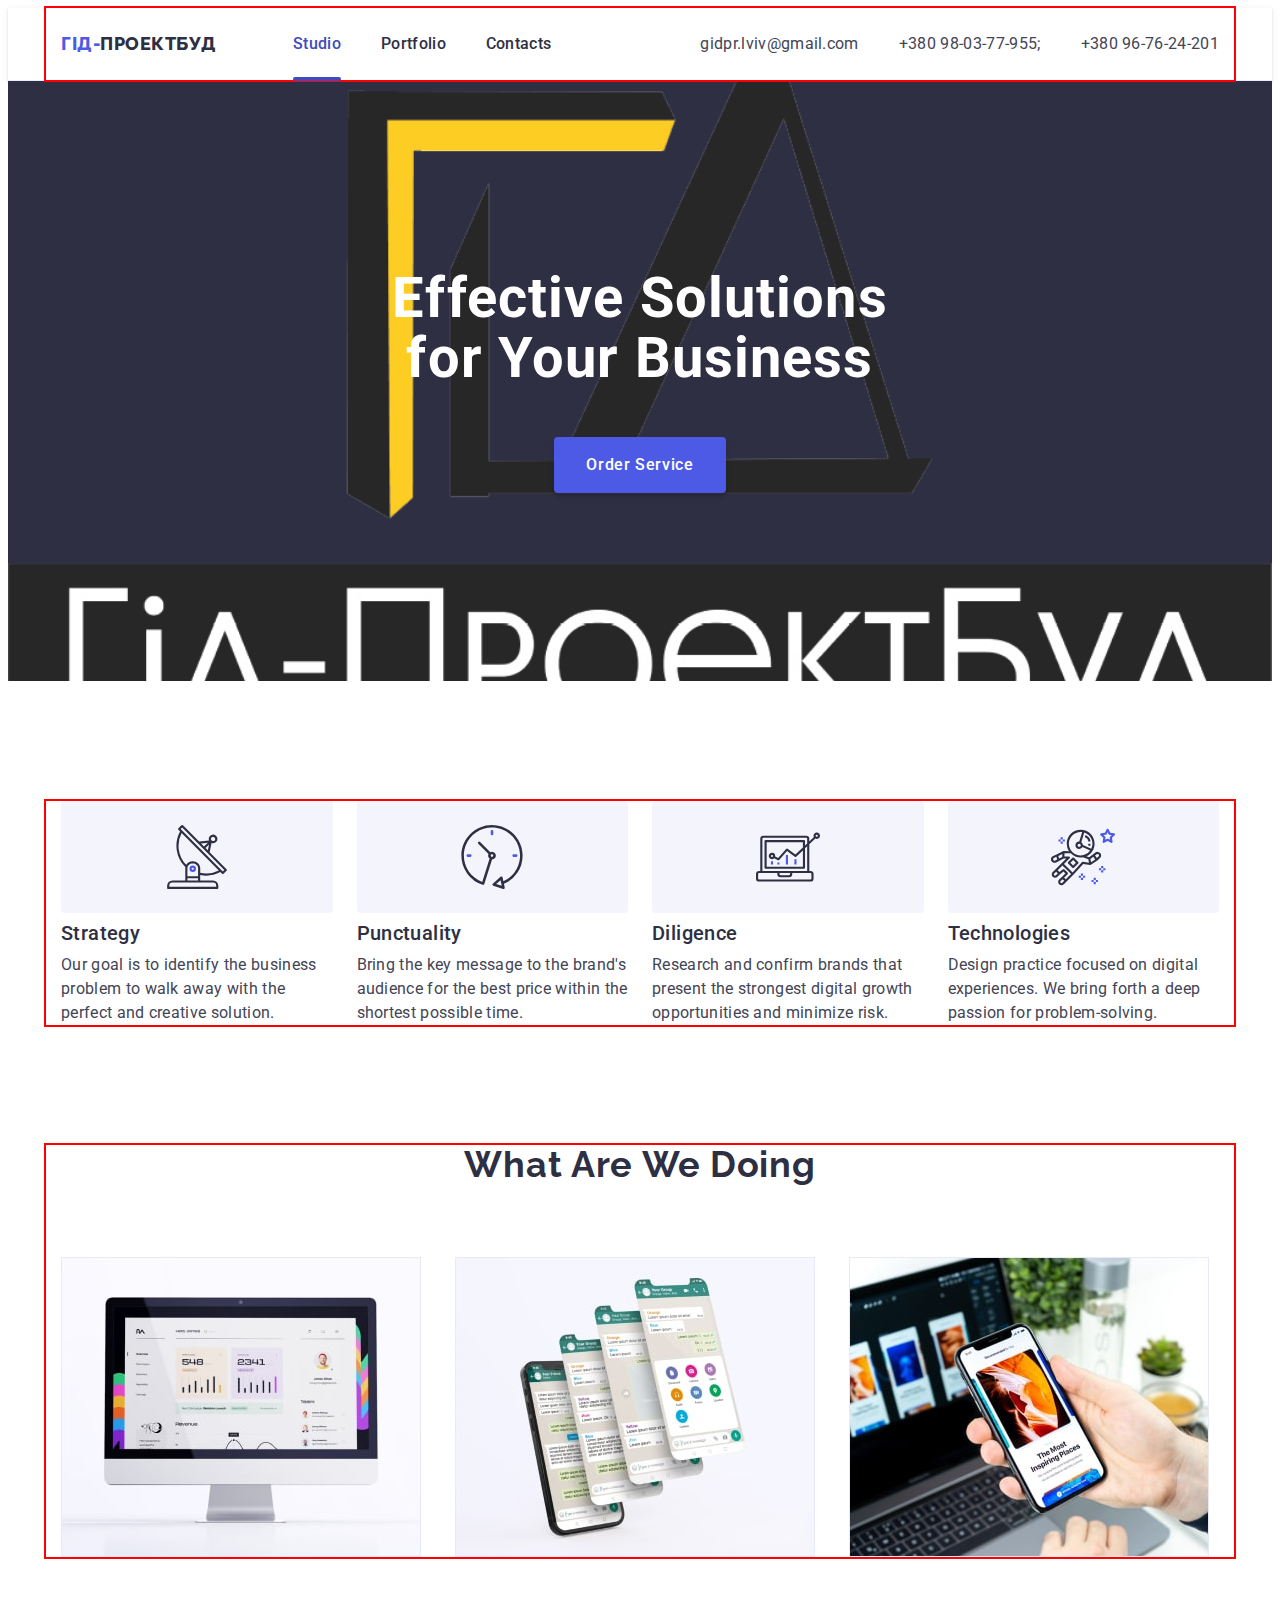
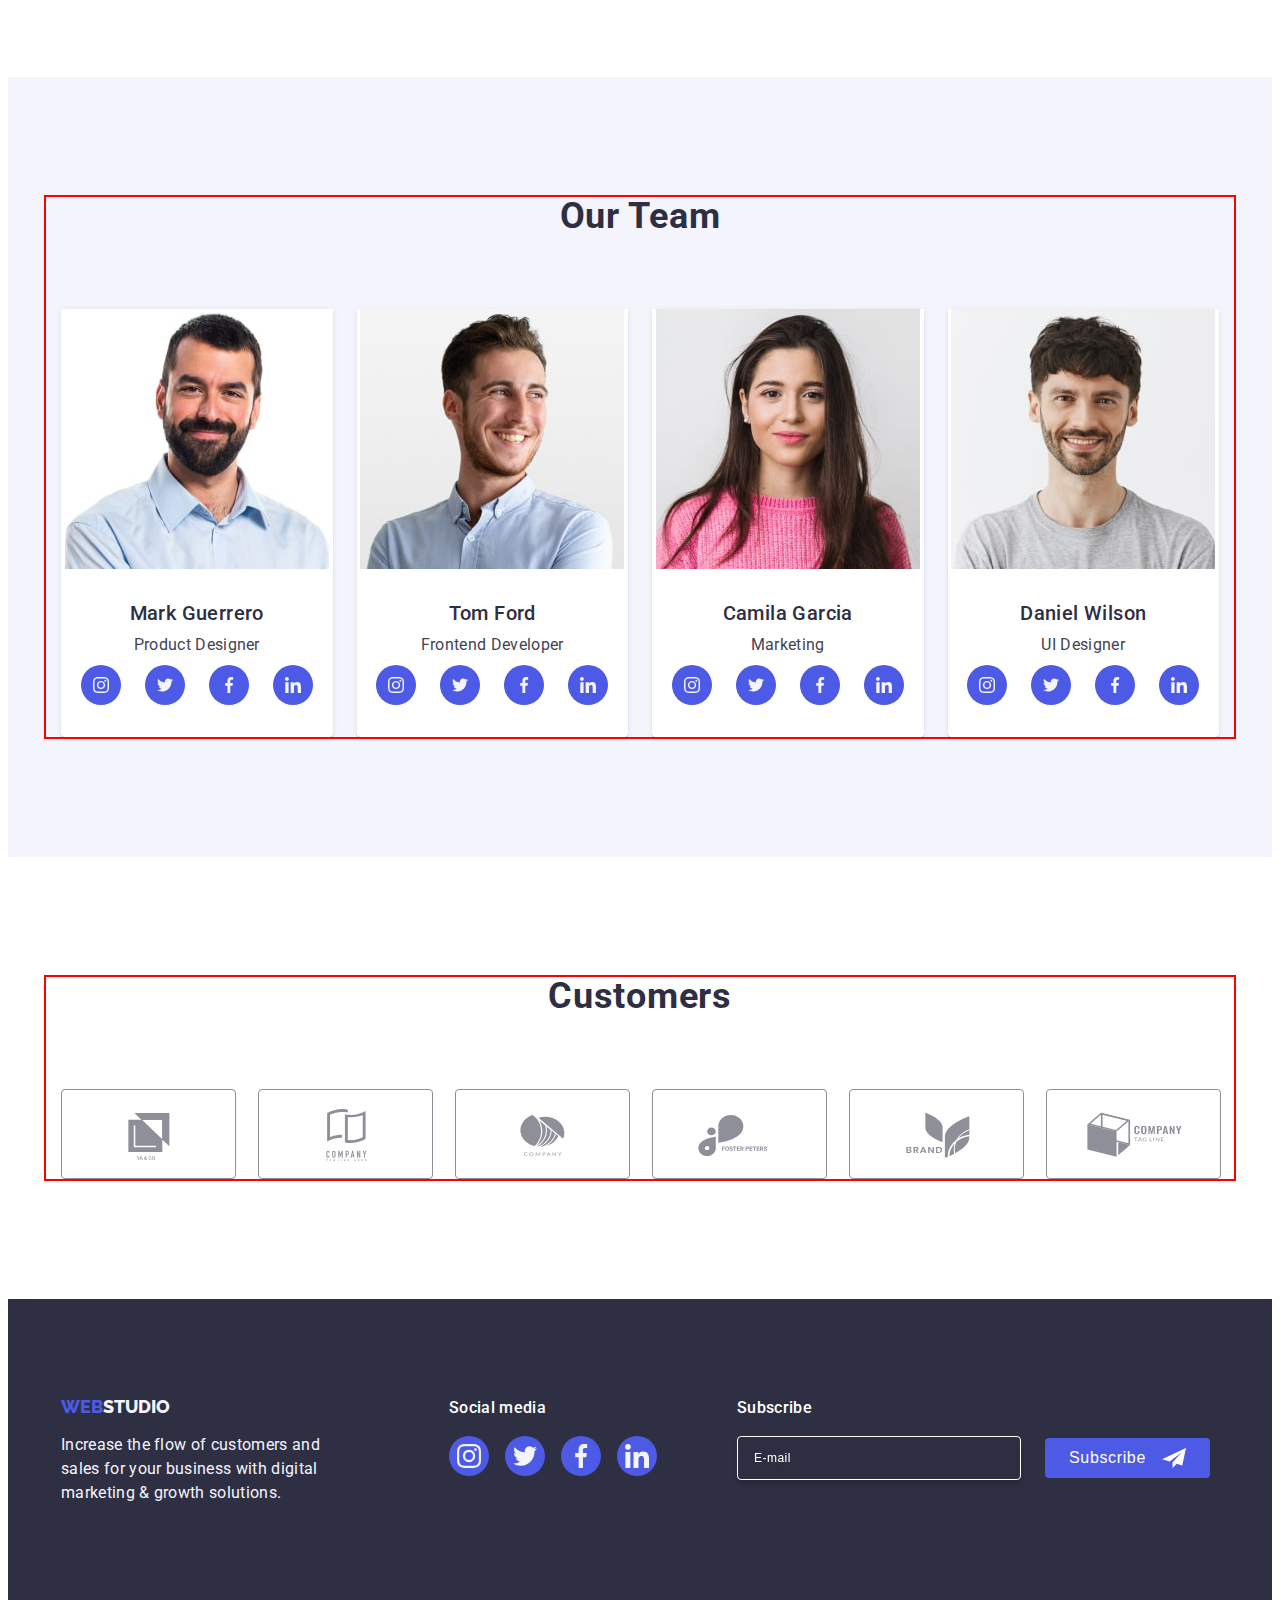
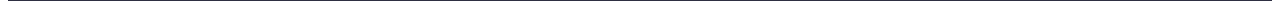
==== commit 406d4843: "1" ====
--- a/index.html
+++ b/index.html
@@ -3,7 +3,7 @@
   <head>
     <meta charset="UTF-8" />
     <meta name="viewport" content="width=device-width, initial-scale=1.0" />
-    <title>WebStudio</title>
+    <title>Гід-ПроектБуд</title>
     <link
       rel="stylesheet"
       href="https://cdnjs.cloudflare.com/ajax/libs/modern-normalize/2.0.0/modern-normalize.min.css"
@@ -24,7 +24,7 @@
     <header class="header">
       <div class="container header-conteiner">
         <nav class="header-navigation">
-          <a href="./index.html" class="header-logo link">Web<span class="header-logo-accent">Studio</span></a>
+          <a href="./index.html" class="header-logo link">Гід-<span class="header-logo-accent">ПРОЕКТБУД</span></a>
           <ul class="header-menu-list list">
             <li class="header-menu-item navigation">
               <a class="header-menu-link link current" href="./index.html">Studio</a>
@@ -38,8 +38,9 @@
         </nav>
         <address class="header-address">
           <ul class="header-address-list list">
-            <li><a class="header-address-link link" href="mailto:info@devstudio.com">info@devstudio.com</a></li>
-            <li><a class="header-address-link link" href="tel:+110001111111">+11 (000) 111-11-11</a></li>
+            <li><a class="header-address-link link" href="mailto:info@devstudio.com">gidpr.lviv@gmail.com</a></li>
+            <li><a class="header-address-link link" href="tel:+110001111111">+380 98-03-77-955;</a></li>
+            <li><a class="header-address-link link" href="tel:+110001111111">+380 96-76-24-201</a></li>
           </ul>
         </address>
         <button type="button" class="menu-open-btn" data-menu-open>
--- a/css/styles.css
+++ b/css/styles.css
@@ -279,7 +279,7 @@
   max-width: 428px;
   margin: 0 auto;
   background-color: var(--navy-blue-modal-cl); 
-  background-image: linear-gradient(rgba(46, 47, 66, 0.70), rgba(46, 47, 66, 0.70)), url(../images/hero-bg-mobile.jpg);
+  background-image: url(../images/logo-min.png);
   background-repeat: no-repeat;
   background-position: center;
   background-size: cover;
@@ -288,7 +288,7 @@
 (min-resolution: 192dpi),
 (min-resolution: 2dppx) {
   .hero {
-    background-image: linear-gradient(rgba(46, 47, 66, 0.70), rgba(46, 47, 66, 0.70)), url(../images/hero-bg-mobile-2x.jpg); 
+    background-image: url(../images/logo-min.png); 
   }
 }
 
--- a/css/media.css
+++ b/css/media.css
@@ -50,13 +50,13 @@
    }
   .hero {
     max-width: 768px;
-    background-image: linear-gradient(rgba(46, 47, 66, 0.70), rgba(46, 47, 66, 0.70)), url(../images/hero-bg-tab.jpg);
+    background-image: url(../images/logo-min.png);
   }
   @media (min-device-pixel-ratio: 2),
 (min-resolution: 192dpi),
 (min-resolution: 2dppx) {
   .hero {
-    background-image: linear-gradient(rgba(46, 47, 66, 0.70), rgba(46, 47, 66, 0.70)), url(../images/hero-bg-tab-2x.jpg); 
+    background-image: url(../images/logo-min.png); 
   }
 }
  
@@ -157,13 +157,13 @@
     max-width: 1440px;
     padding-top: 188px;
     padding-bottom: 188px;
-    background-image: linear-gradient(rgba(46, 47, 66, 0.70), rgba(46, 47, 66, 0.70)), url(../images/hero-bg.jpg);
+    background-image: url(../images/logo-min.png);
   }
   @media (min-device-pixel-ratio: 2),
 (min-resolution: 192dpi),
 (min-resolution: 2dppx) {
   .hero {
-    background-image: linear-gradient(rgba(46, 47, 66, 0.70), rgba(46, 47, 66, 0.70)), url(../images/hero-bg-des-2x.jpg); 
+    background-image: url(../images/logo-min.png); 
   }
 }
   
